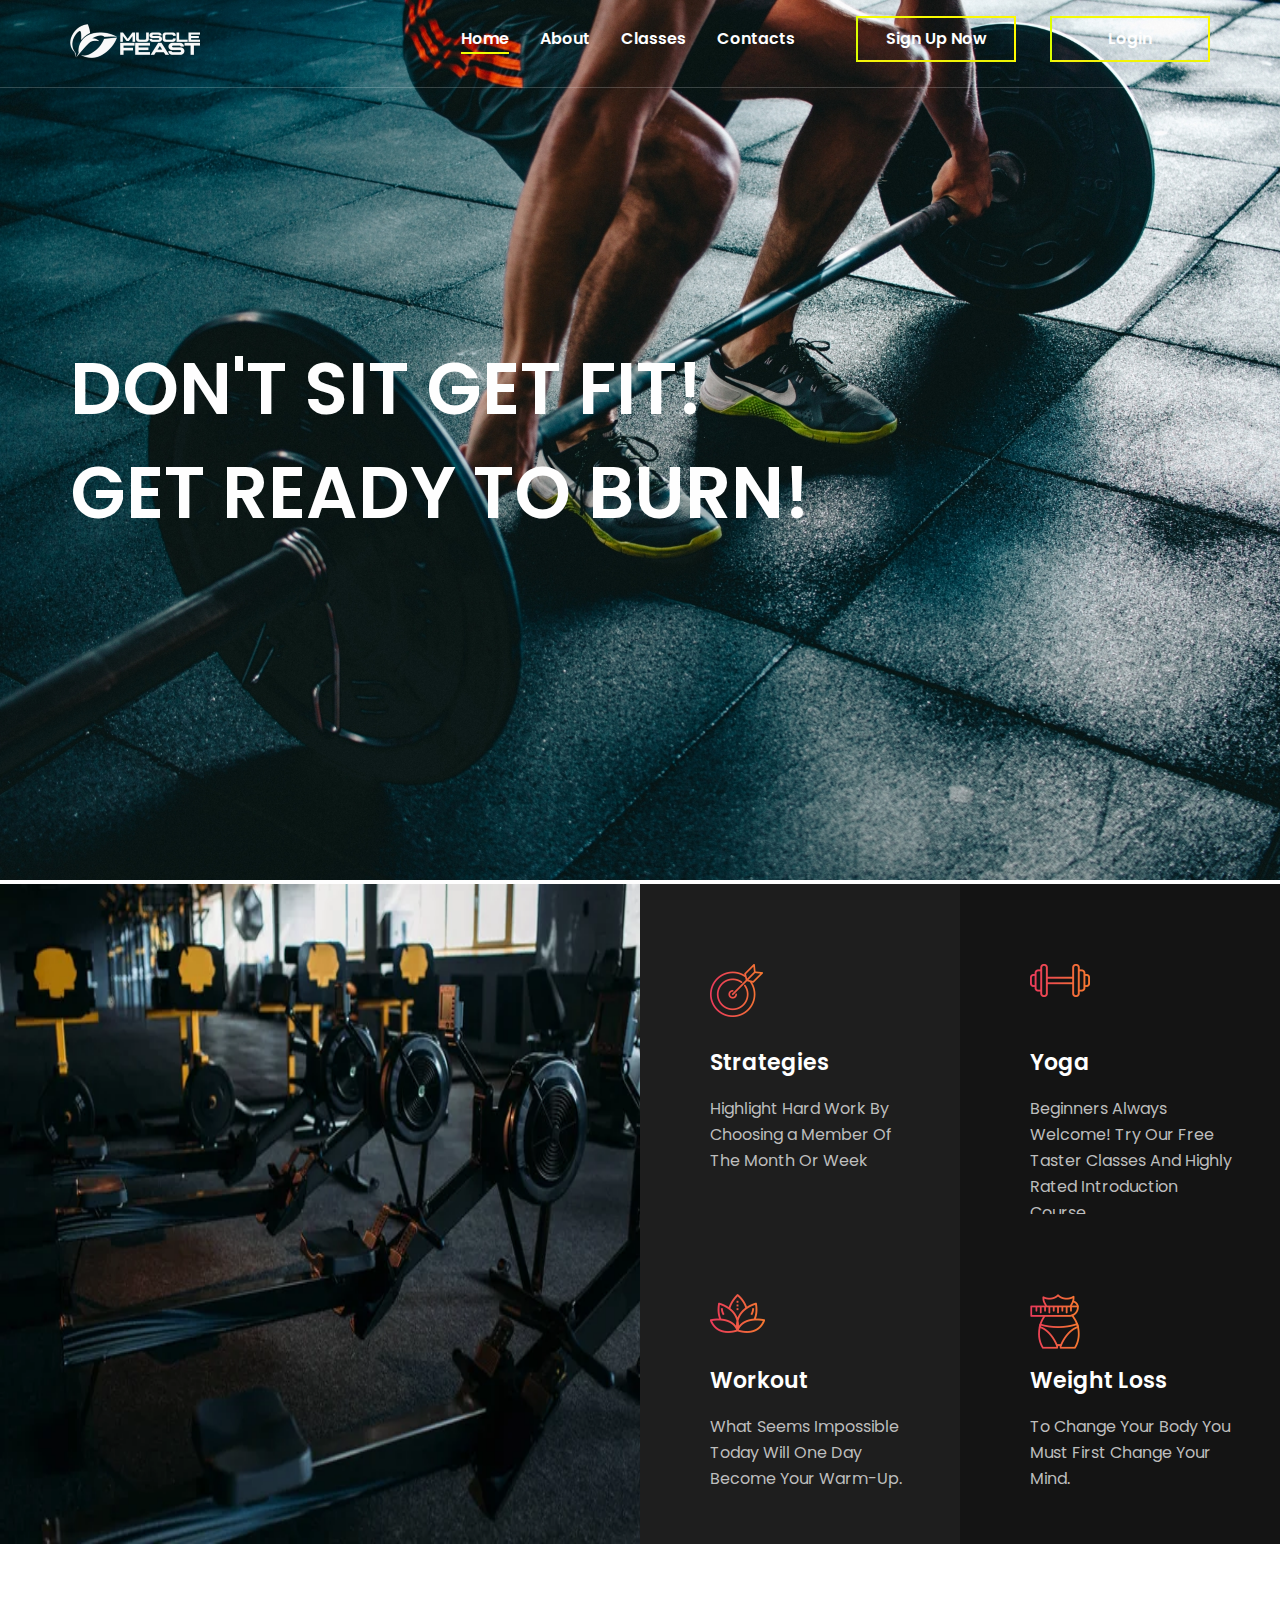
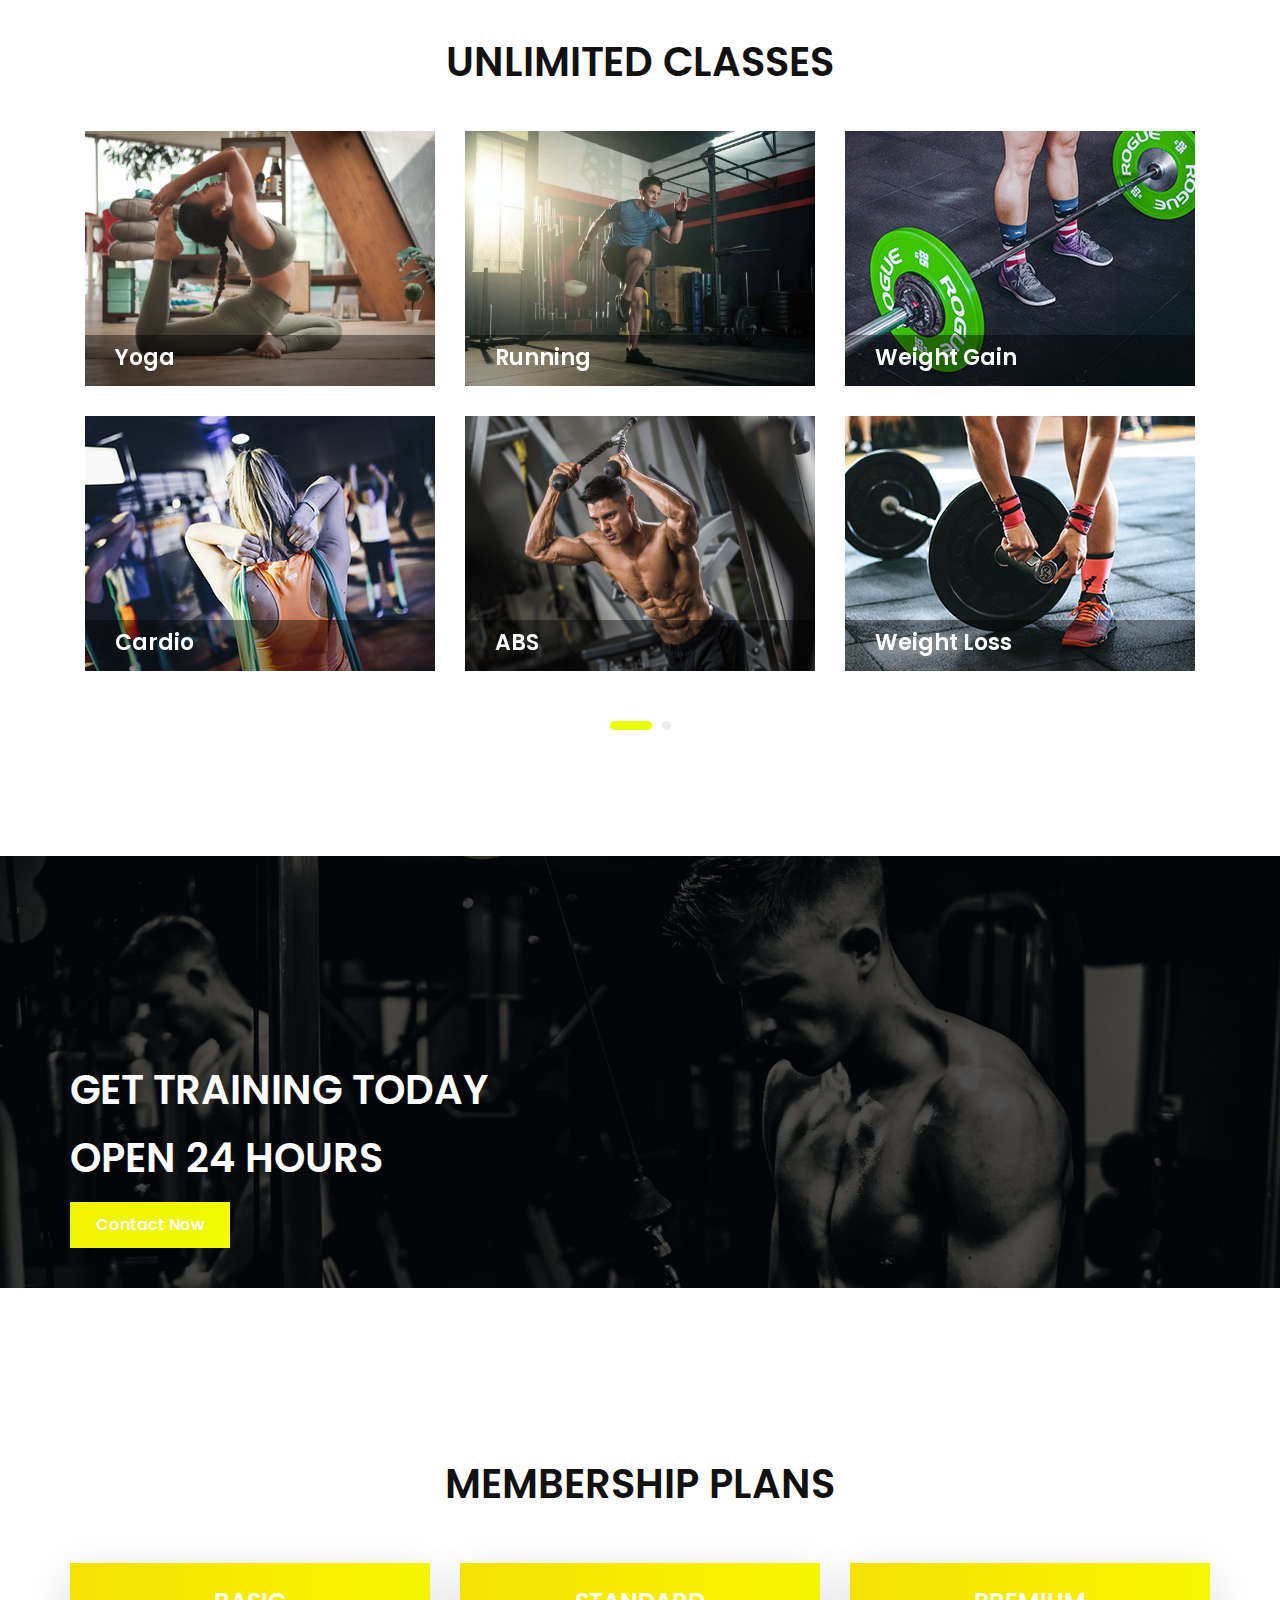
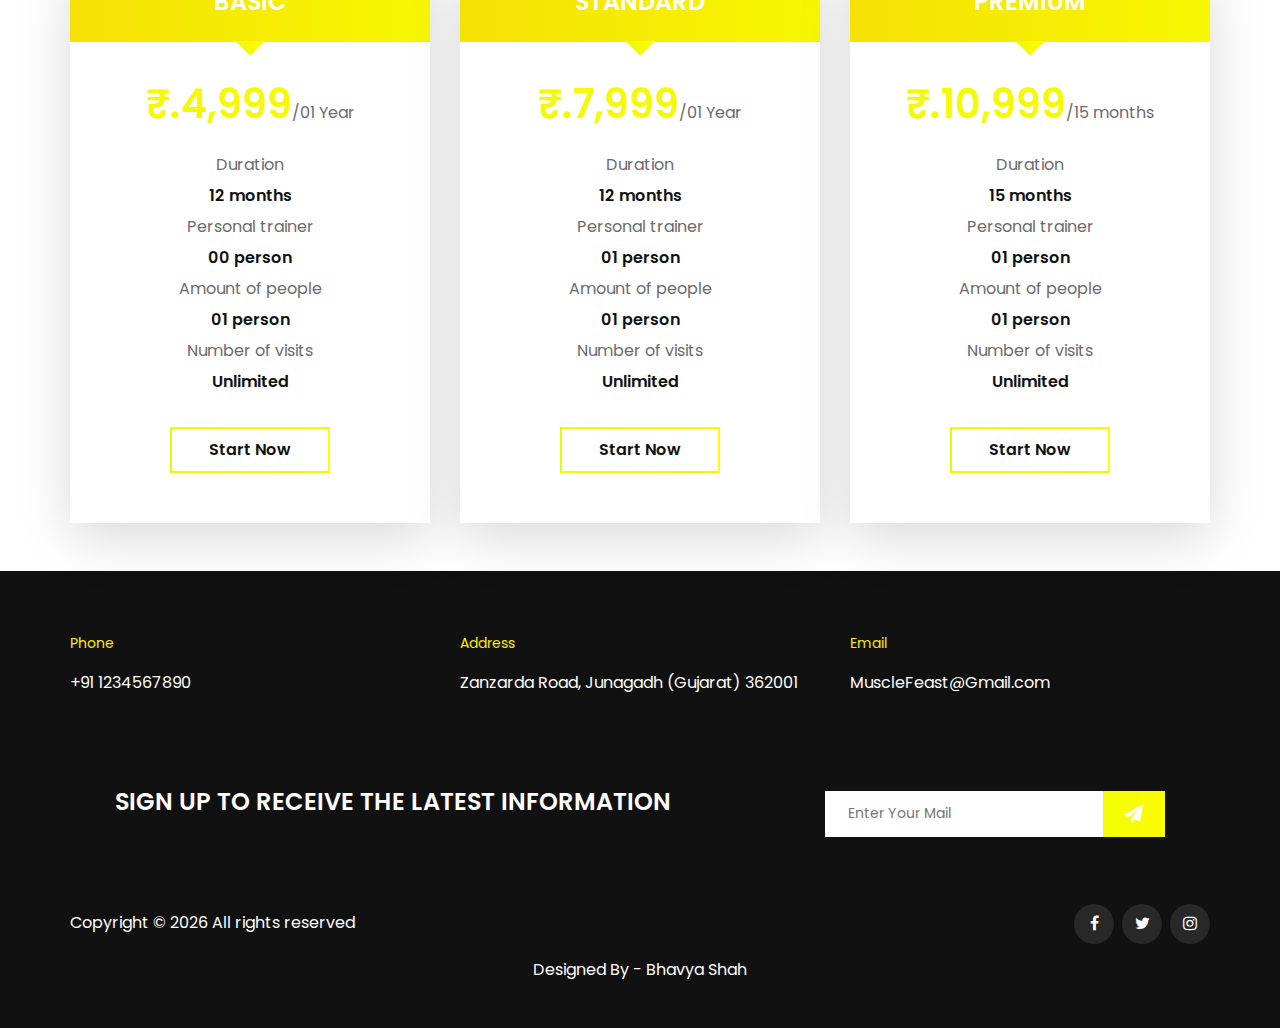
==== index.html @ ed9820bb "first commit" ====
<!DOCTYPE html>
<html lang="zxx">

<head>
    <meta charset="UTF-8">
    <meta name="viewport" content="width=device-width, initial-scale=1.0">
    <meta http-equiv="X-UA-Compatible" content="ie=edge">
    <title>GYM PROJECT</title>

    <!-- Google Font -->
    <link href="https://fonts.googleapis.com/css?family=Poppins:300,400,500,600,700,800,900&display=swap"
        rel="stylesheet">

    <!-- Css Styles -->
    <link rel="stylesheet" href="css/bootstrap.min.css" type="text/css">
    <link rel="stylesheet" href="css/font-awesome.min.css" type="text/css">
    <link rel="stylesheet" href="css/owl.carousel.min.css" type="text/css">
    <link rel="stylesheet" href="css/magnific-popup.css" type="text/css">
    <link rel="stylesheet" href="css/slicknav.min.css" type="text/css">
    <link rel="stylesheet" href="css/style.css" type="text/css">
</head>

<body>
    <!-- Page Preloder -->
    <div id="preloder">
        <div class="loader"></div>
    </div>

    <!-- Header Section Begin -->
    <header class="header-section">
        <div class="container">
            <div class="logo">
                <a href="./index.html">
                    <img src="img/logo.png" alt="">
                </a>
            </div>
            <div class="nav-menu">
                <nav class="mainmenu mobile-menu">
                    <ul>
                        <li class="active"><a href="./index.html">Home</a></li>
                        <li><a href="./about-us.html">About</a></li>
                        <li><a href="./classes.html">Classes</a></li>
                        <li><a href="./contact.html">Contacts</a></li>
                    </ul>
                </nav>
                <a href="./signup.html" class="primary-btn signup-btn">Sign Up Now</a>
                <a href="./login.html" class="primary-btn signup-btn">Login</a>
            </div>
            <div id="mobile-menu-wrap"></div>
        </div>
    </header>
    <!-- Header End -->

    <!-- Hero Section Begin -->
    <section class="hero-section set-bg" data-setbg="img/hero-bg.jpg">
        <div class="container">
            <div class="row">
                <div class="col-lg-8">
                    <div class="hero-text">
                        <h1>DON'T SIT GET FIT!</h1>
                        <h1>GET READY TO BURN!</h1>
                        <h1></h1>
                    </div>
                </div>
            </div>
        </div>
    </section>
    <!-- Hero Section End -->

   
    <!-- Services Section Begin -->
    <section class="services-section">
        <div class="container-fluid my-1">
            <div class="row">
                <div class="col-lg-6">
                    <div class="services-pic">
                        <img src="img/services/service-pic.jpg" alt="">
                    </div>
                </div>
                <div class="col-lg-6">
                    <div class="service-items">
                        <div class="row">
                            <div class="col-md-6">
                                <div class="services-item bg-gray">
                                    <img src="img/services/service-icon-1.png" alt="">
                                    <h4>Strategies</h4>
                                    <p>Highlight Hard Work By Choosing a Member Of The Month Or Week</p>
                                </div>
                                <div class="services-item bg-gray pd-b">
                                    <img src="img/services/service-icon-3.png" alt="">
                                    <h4>Workout</h4>
                                    <p>What Seems Impossible Today Will One Day Become Your Warm-Up.</p>
                                </div>
                            </div>
                            <div class="col-md-6">
                                <div class="services-item">
                                    <img src="img/services/service-icon-2.png" alt="">
                                    <h4>Yoga</h4>
                                    <p>Beginners Always Welcome! Try Our Free Taster Classes And Highly Rated Introduction Course.</p>
                                </div>
                                <div class="services-item pd-b">
                                    <img src="img/services/service-icon-4.png" alt="">
                                    <h4>Weight Loss</h4>
                                    <p>To Change Your Body You Must First Change Your Mind.</p>
                                </div>
                            </div>
                        </div>
                    </div>
                </div>
            </div>
        </div>
    </section>
    <!-- Services Section End -->

    <!-- Classes Section Begin -->
    <section class="classes-section spad">
        <div class="container">
            <div class="row">
                <div class="col-lg-12">
                    <div class="section-title">
                        <h2>UNLIMITED CLASSES</h2>
                    </div>
                </div>
            </div>
            <div class="row classes-slider owl-carousel">
                <div class="col-lg-4">
                    <div class="single-class-item set-bg" data-setbg="img/classes/classes-1.jpg">
                        <div class="si-text">
                            <h4>Yoga</h4>
                        </div>
                    </div>
                    <div class="single-class-item set-bg" data-setbg="img/classes/classes-4.jpg">
                        <div class="si-text">
                            <h4>Cardio</h4>
                        </div>
                    </div>
                </div>
                <div class="col-lg-4">
                    <div class="single-class-item set-bg" data-setbg="img/classes/classes-2.jpg">
                        <div class="si-text">
                            <h4>Running</h4>
                        </div>
                    </div>
                    <div class="single-class-item set-bg" data-setbg="img/classes/classes-5.jpg">
                        <div class="si-text">
                            <h4>ABS</h4>
                        </div>
                    </div>
                </div>
                <div class="col-lg-4">
                    <div class="single-class-item set-bg" data-setbg="img/classes/classes-3.jpg">
                        <div class="si-text">
                            <h4>Weight Gain</h4>
                        </div>
                    </div>
                    <div class="single-class-item set-bg" data-setbg="img/classes/classes-6.jpg">
                        <div class="si-text">
                            <h4>Weight Loss</h4>
                        </div>
                    </div>
                </div>
                <div class="col-lg-4">
                    <div class="single-class-item set-bg" data-setbg="img/classes/classes-7.jpg">
                        <div class="si-text">
                            <h4>Personal Training</h4>
                        </div>
                    </div>
                    <div class="single-class-item set-bg" data-setbg="img/classes/classes-8.jpg">
                        <div class="si-text">
                            <h4>Weight Training</h4>
                        </div>
                    </div>
                </div>
            </div>
        </div>
    </section>
    <!-- Classes Section End -->

   

    
    <!-- Banner Section Begin -->
    <section class="banner-section set-bg my-4 " style="padding-bottom: 40px;"data-setbg="img/banner-bg.jpg">
        <div class="container">
            <div class="row">
                <div class="col-lg-6">
                    <div class="banner-text">
                        <h2>Get training today</h2>
                        <h2>Open 24 Hours</h2>
                        <a href="contact.html" class="primary-btn banner-btn" >Contact Now</a>
                    </div>
                </div>
            </div>
        </div>
    </section>
    <!-- Banner Section End -->

    <!-- Membership Section Begin -->
    <section class="membership-section spad">
        <div class="container my-5">
            <div class="row">
                <div class="col-lg-12">
                    <div class="section-title">
                        <h2>MEMBERSHIP PLANS</h2>
                    </div>
                </div>
            </div>
            <div class="row">
                <div class="col-lg-4">
                    <div class="membership-item">
                        <div class="mi-title">
                            <h4>Basic</h4>
                            <div class="triangle"></div>
                        </div>
                        <h2 class="mi-price">₹.4,999<span>/01 Year</span></h2>
                        <ul>
                            <li>
                                <p>Duration</p>
                                <span>12 months</span>
                            </li>
                            <li>
                                <p>Personal trainer</p>
                                <span>00 person</span>
                            </li>
                            <li>
                                <p>Amount of people</p>
                                <span>01 person</span>
                            </li>
                            <li>
                                <p>Number of visits</p>
                                <span>Unlimited</span>
                            </li>
                        </ul>
                        <a href="#" class="primary-btn membership-btn">Start Now</a>
                    </div>
                </div>
                <div class="col-lg-4">
                    <div class="membership-item">
                        <div class="mi-title">
                            <h4>Standard</h4>
                            <div class="triangle"></div>
                        </div>
                        <h2 class="mi-price">₹.7,999<span>/01 Year</span></h2>
                        <ul>
                            <li>
                                <p>Duration</p>
                                <span>12 months</span>
                            </li>
                            <li>
                                <p>Personal trainer</p>
                                <span>01 person</span>
                            </li>
                            <li>
                                <p>Amount of people</p>
                                <span>01 person</span>
                            </li>
                            <li>
                                <p>Number of visits</p>
                                <span>Unlimited</span>
                            </li>
                        </ul>
                        <a href="#" class="primary-btn membership-btn">Start Now</a>
                    </div>
                </div>
                <div class="col-lg-4">
                    <div class="membership-item">
                        <div class="mi-title">
                            <h4>Premium</h4>
                            <div class="triangle"></div>
                        </div>
                        <h2 class="mi-price">₹.10,999<span>/15 months</span></h2>
                        <ul>
                            <li>
                                <p>Duration</p>
                                <span>15 months</span>
                            </li>
                            <li>
                                <p>Personal trainer</p>
                                <span>01 person</span>
                            </li>
                            <li>
                                <p>Amount of people</p>
                                <span>01 person</span>
                            </li>
                            <li>
                                <p>Number of visits</p>
                                <span>Unlimited</span>
                            </li>
                        </ul>
                        <a href="#" class="primary-btn membership-btn">Start Now</a>
                    </div>
                </div>
            </div>
        </div>
    </section>
    <!-- Membership Section End -->

    <!-- Footer Section Begin -->
<footer class="footer-section">
    <div class="container">
        <div class="row">
            <div class="col-lg-4">
                <div class="contact-option">
                    <span>Phone</span>
                    <p>+91 1234567890</p>
                </div>
            </div>
            <div class="col-lg-4">
                <div class="contact-option">
                    <span>Address</span>
                    <p>Zanzarda Road, Junagadh (Gujarat) 362001</p>
                </div>
            </div>
            <div class="col-lg-4">
                <div class="contact-option">
                    <span>Email</span>
                    <p>MuscleFeast@Gmail.com</p>
                </div>
            </div>
        </div>
        <div class="subscribe-option set-bg" >
            <div class="so-text">
                <h4>Sign up to receive the latest information </h4>
            </div>
            <form action="#" class="subscribe-form">
                <input type="text" placeholder="Enter Your Mail">
                <button type="submit"><i class="fa fa-send"></i></button>
            </form>
        </div>
        <div class="copyright-text ">
            <ul>
                <li><a href="#"></a></li>
                <li><a href="#"></a></li>
            </ul>
            <p>
                
                Copyright &copy;
                <script>document.write(new Date().getFullYear());</script> 
                All rights reserved 
                
            </p>
            </p>
            <div class="footer-social">
                <a href="#"><i class="fa fa-facebook"></i></a>
                <a href="#"><i class="fa fa-twitter"></i></a>
                <a href="#"><i class="fa fa-instagram"></i></a>
            </div>
            <div>
                <p class="col text-center">Designed By - Bhavya Shah</p>
            </div>
        </div>
        
    </div>
</footer>
<!-- Footer Section End -->

    <!-- Js Plugins -->
    <script src="js/jquery-3.3.1.min.js"></script>
    <script src="js/bootstrap.min.js"></script>
    <script src="js/jquery.magnific-popup.min.js"></script>
    <script src="js/mixitup.min.js"></script>
    <script src="js/jquery.slicknav.js"></script>
    <script src="js/owl.carousel.min.js"></script>
    <script src="js/main.js"></script>
</body>

</html>
---- css/style.css ----
/******************************************************************
  Project Name: MUSCLEFEAST 
******************************************************************/



html, body {
	height: 100%;
	font-family: "Poppins", sans-serif;
	-webkit-font-smoothing: antialiased;
	font-smoothing: antialiased;
}
h1, h2, h3, h4, h5, h6 {
	margin: 0;
	color: #111111;
	font-weight: 400;
	font-family: "Poppins", sans-serif;
}
h1 {
	font-size: 70px;
}
h2 {
	font-size: 36px;
}
h3 {
	font-size: 30px;
}
h4 {
	font-size: 24px;
}
h5 {
	font-size: 18px;
}
h6 {
	font-size: 16px;
}
p {
	font-size: 16px;
	font-family: "Poppins", sans-serif;
	color: #6b6b6b;
	font-weight: 400;
	line-height: 26px;
	margin: 0 0 15px 0;
}
img {
	max-width: 100%;
}
input:focus, select:focus, button:focus, textarea:focus {
	outline: none;
}
a:hover, a:focus {
	text-decoration: none;
	outline: none;
	color: #fff;
}
ul, ol {
	padding: 0;
	margin: 0;
}
/*---------------------
  Helper CSS
-----------------------*/

.section-title {
	text-align: center;
	margin-bottom: 45px;
}
.section-title h2 {
	color: #111111;
	font-size: 40px;
	font-weight: 600;
	text-transform: uppercase;
}
.set-bg {
	background-repeat: no-repeat;
	background-size: cover;
	background-position: top center;
}
.spad {
	padding-top: 100px;
	padding-bottom: 100px;
}
.spad-2 {
	padding-top: 50px;
	padding-bottom: 70px;
}
.text-white h1, .text-white h2, .text-white h3, .text-white h4, .text-white h5, .text-white h6, .text-white p, .text-white span, .text-white li, .text-white a {
	color: #fff;
}
/* buttons */

.primary-btn {
	display: inline-block;
	font-size: 16px;
	font-weight: 600;
	padding: 0 12px;
	color: #ffffff;
	text-align: center;
	width: 160px;
	height: 46px;
	border-left: 2px solid #ddff00;
	border-right: 2px solid #fffb00;
	-webkit-box-sizing: border-box;
	box-sizing: border-box;
	background-position: 0 0, 0 100%;
	background-repeat: no-repeat;
	background-size: 100% 2px;
	background-image: -webkit-gradient(linear, left top, right top, from(#f6ff00), to(#fff200)), -webkit-gradient(linear, left top, right top, from(#f6e20a), to(#fefa06));
	background-image: -o-linear-gradient(left, #eeff00 0%, #ffff08 100%), -o-linear-gradient(left, #fded06 0%, #fcf405 100%);
	background-image: linear-gradient(to right, #f4fd04 0%, #fdf901 100%), linear-gradient(to right, #f8f40b 0%, #edf504 100%);
	-webkit-transition-duration: 1000ms;
	-o-transition-duration: 1000ms;
	transition-duration: 1000ms;
	line-height: 45px;
	position: relative;
	z-index: 1;
}
.primary-btn:after {
	color: #fff;
	-webkit-transition-duration: 500ms;
	-o-transition-duration: 500ms;
	transition-duration: 500ms;
	background: #e0f904;
	background: -webkit-gradient(linear, left top, right top, from(#f1f502), to(#f3f704));
	background: -o-linear-gradient(left, #fdf907, #eafa04);
	background: linear-gradient(to right, #f2f204, #effb05);
	content: "";
	position: absolute;
	width: 100%;
	height: 100%;
	top: 0;
	left: 0;
	z-index: -1;
	opacity: 1;
}
/* Preloder */

#preloder {
	position: fixed;
	width: 100%;
	height: 100%;
	top: 0;
	left: 0;
	z-index: 999999;
	background: #000;
}
.loader {
	width: 40px;
	height: 40px;
	position: absolute;
	top: 50%;
	left: 50%;
	margin-top: -13px;
	margin-left: -13px;
	border-radius: 60px;
	animation: loader 0.8s linear infinite;
	-webkit-animation: loader 0.8s linear infinite;
}
@keyframes loader {
	0% {
		-webkit-transform: rotate(0deg);
		transform: rotate(0deg);
		border: 4px solid #eeff00;
		border-left-color: transparent;
	}
	50% {
		-webkit-transform: rotate(180deg);
		transform: rotate(180deg);
		border: 4px solid #673ab7;
		border-left-color: transparent;
	}
	100% {
		-webkit-transform: rotate(360deg);
		transform: rotate(360deg);
		border: 4px solid #fffb06;
		border-left-color: transparent;
	}
}
@-webkit-keyframes loader {
	0% {
		-webkit-transform: rotate(0deg);
		border: 4px solid #eeff00;
		border-left-color: transparent;
	}
	50% {
		-webkit-transform: rotate(180deg);
		border: 4px solid #673ab7;
		border-left-color: transparent;
	}
	100% {
		-webkit-transform: rotate(360deg);
		border: 4px solid #eeff00;
		border-left-color: transparent;
	}
}
/*---------------------
  Header
-----------------------*/

.header-section {
	position: absolute;
	left: 0;
	top: 0;
	width: 100%;
	border-bottom: 1px solid rgba(255, 255, 255, 0.2);
}
.logo {
	float: left;
}
.logo a {
	display: inline-block;
	padding: 24px 0 29px;
}
.nav-menu {
	float: right;
}
.nav-menu .mainmenu {
	display: inline-block;
}
.nav-menu .mainmenu ul li {
	list-style: none;
	display: inline-block;
	margin-right: 27px;
}
.nav-menu .mainmenu ul li.active a:after {
	opacity: 1;
}
.nav-menu .mainmenu ul li a {
	font-size: 16px;
	color: #ffffff;
	font-weight: 600;
	padding: 28px 0;
	position: relative;
}
.nav-menu .mainmenu ul li a:hover:after {
	opacity: 1;
}
.nav-menu .mainmenu ul li a:after {
	position: absolute;
	left: 0;
	bottom: 24px;
	width: 100%;
	height: 2px;
	background: #f2ff04;
	content: "";
	opacity: 0;
	-webkit-transition: all 0.3s;
	-o-transition: all 0.3s;
	transition: all 0.3s;
}
.nav-menu .signup-btn {
	display: inline-block;
	margin: 16px 0px 16px 30px;
}
.nav-menu .signup-btn:after {
	opacity: 0;
}
.slicknav_menu {
	display: none;
}
/*---------------------
  Hero Section
-----------------------*/

.hero-section {
	height: 880px;
	padding-top: 335px;
}
.hero-text span {
	font-size: 14px;
	color: #eeff00;
	text-transform: uppercase;
	letter-spacing: 2px;
	font-weight: 600;
}
.hero-text h1 {
	font-size: 72px;
	color: #ffffff;
	font-weight: 600;
	margin-top: 11px;
	margin-bottom: 18px;
}
.hero-text p {
	color: #ffffff;
	margin-bottom: 44px;
}
/*---------------------
  About Section
-----------------------*/

.about-pic {
	position: relative;
}
.about-pic img {
	min-width: 100%;
}
.about-pic .play-btn {
	position: absolute;
	left: 50%;
	top: 50%;
	-webkit-transform: translate(-41.5px, -41.5px);
	-ms-transform: translate(-41.5px, -41.5px);
	transform: translate(-41.5px, -41.5px);
}
.about-text {
	padding-top: 15px;
	padding-left: 40px;
}
.about-text h2 {
	font-size: 40px;
	color: #111111;
	text-transform: uppercase;
	font-weight: 700;
	margin-bottom: 25px;
}
.about-text p {
	color: #6b6b6b;
}
.about-text p.first-para {
	margin-bottom: 10px;
}
.about-text p.second-para {
	margin-bottom: 50px;
}
.about-text img {
	margin-bottom: 25px;
}
.about-text .at-author h4 {
	font-size: 22px;
	color: #111111;
	font-weight: 600;
}
.about-text .at-author span {
	font-size: 12px;
	color: #0d0d0c;
}
.about-section.about-page .about-text {
	padding-top: 8px;
}
.about-section.about-page .about-text h2 {
	margin-bottom: 20px;
}
.about-section.about-page .about-text .second-para {
	margin-bottom: 28px;
}
/*---------------------
  Hero Section
-----------------------*/

.services-pic {
	margin-left: -15px;
	margin-right: -15px;
}
.services-pic img {
	height: 660px;
	min-width: 100%;
}
.services-item {
	margin-left: -15px;
	margin-right: -15px;
	background: #141414;
	padding-top: 130px;
	position: relative;
	padding-left: 70px;
	padding-right: 45px;
	height: 330px;
}
.services-item.bg-gray {
	background: #1e1e1e;
}
.services-item.pd-b {
	padding-top: 118px;
}
.services-item img {
	position: absolute;
	left: 70px;
	top: 80px;
}
.services-item h4 {
	font-size: 22px;
	color: #ffffff;
	font-weight: 600;
	margin-top: 36px;
	margin-bottom: 20px;
}
.services-item p {
	color: #bdbdbd;
	margin-bottom: 0;
}
/*---------------------
  Classes Section
-----------------------*/

.classes-section {
	padding-top: 90px;
	padding-bottom: 95px;
}
.classes-section.classes-page {
	padding-bottom: 60px;
}
.classes-slider {
	margin: 0;
}
.classes-slider.owl-carousel .owl-dots {
	text-align: center;
	margin-top: 12px;
}
.classes-slider.owl-carousel .owl-dots button {
	width: 9px;
	height: 9px;
	display: inline-block;
	background: #ebebeb;
	border-radius: 50%;
	margin-right: 10px;
	-webkit-transition: 0.5s;
	-o-transition: 0.5s;
	transition: 0.5s;
}
.classes-slider.owl-carousel .owl-dots button.owl-dot.active {
	width: 42px;
	border-radius: 50px;
	background: #eaff00;
}
.classes-slider.owl-carousel .owl-dots button:last-child {
	margin-right: 0;
}
.classes-slider .col-lg-4 {
	max-width: 100%;
}
.single-class-item {
	height: 255px;
	position: relative;
	margin-bottom: 30px;
}
.single-class-item .si-text {
	position: absolute;
	left: 0;
	bottom: 0;
	width: 100%;
	background: rgba(0, 0, 0, 0.4);
	padding-left: 30px;
	padding-top: 10px;
	padding-bottom: 15px;
}
.single-class-item .si-text h4 {
	font-size: 22px;
	font-weight: 600;
	color: #ffffff;
}
.single-class-item .si-text span {
	font-size: 14px;
	color: #ffffff;
}
.single-class-item .si-text span i {
	color: #f6ea05;
	margin-right: 4px;
}

/*---------------------
  Testimonial Section
-----------------------*/

.testimonial-section {
	position: relative;
}
.testimonial-section:after {
	position: absolute;
	left: 50%;
	top: 50%;
	width: 1100px;
	height: 540px;
	background: url(../img/testimonial/testimonial-bg.png);
	content: "";
	-webkit-transform: translate(-550px, -270px);
	-ms-transform: translate(-550px, -270px);
	transform: translate(-550px, -270px);
}
.testimonial-section .section-title {
	margin-bottom: 35px;
}
.testimonial-slider.owl-carousel .owl-item img {
	display: inline-block;
}
.testimonial-slider.owl-carousel .owl-nav button {
	font-size: 36px;
	color: #bdbdbd;
	position: absolute;
	left: -110px;
	top: 30%;
}
.testimonial-slider.owl-carousel .owl-nav button:hover {
	color: #f4e007;
}
.testimonial-slider.owl-carousel .owl-nav button.owl-next {
	left: auto;
	right: -110px;
}
.testimonial-slider .testimonial-item {
	text-align: center;
}
.testimonial-slider .testimonial-item p {
	font-size: 22px;
	color: #111111;
	line-height: 30px;
	margin-bottom: 60px;
}
.testimonial-slider .testimonial-item .ti-pic {
	width: 120px;
	height: 120px;
	margin: 0 auto;
	position: relative;
	z-index: 1;
}
.testimonial-slider .testimonial-item .ti-pic img {
	width: 120px;
	height: 120px;
	border-radius: 50%;
}
.testimonial-slider .testimonial-item .ti-pic .quote {
	position: absolute;
	left: 20px;
	top: -22px;
	z-index: -1;
}
.testimonial-slider .testimonial-item .ti-pic .quote img {
	width: auto;
	height: auto;
	border-radius: initial;
}
.testimonial-slider .testimonial-item .ti-author {
	margin-top: 25px;
}
.testimonial-slider .testimonial-item .ti-author h4 {
	font-size: 22px;
	color: #111111;
	font-weight: 600;
	margin-bottom: 8px;
}
.testimonial-slider .testimonial-item .ti-author span {
	font-size: 16px;
	color: #f8f809;
}
/*---------------------
  Banner Section
-----------------------*/

.banner-section {
	padding-top: 65px;
}
.banner-text {
	padding-top: 145px;
}
.banner-text h2 {
	font-size: 40px;
	color: #ffffff;
	font-weight: 600;
	text-transform: uppercase;
	margin-bottom: 20px;
}
.banner-text p {
	font-size: 18px;
	line-height: 30px;
	color: #ffffff;
	margin-bottom: 50px;
}
/*---------------------
  Membership Section
-----------------------*/

.membership-section {
	padding-bottom: 0;
}
.membership-section .section-title {
	margin-bottom: 55px;
}
.membership-item {
	text-align: center;
	background: #ffffff;
	-webkit-box-shadow: 0px 15px 49px rgba(0, 0, 0, 0.15);
	box-shadow: 0px 15px 49px rgba(0, 0, 0, 0.15);
	padding-bottom: 50px;
}
.membership-item .mi-title {
	background: -webkit-gradient(linear, left top, right top, from(#f7cf05), to(#f6ea07));
	background: -o-linear-gradient(left, #f0f405, #e6f702);
	background: linear-gradient(to right, #f5e104, #f7f702);
	padding: 25px 0;
	position: relative;
	margin-bottom: 38px;
}
.membership-item .mi-title h4 {
	color: #ffffff;
	font-weight: 600;
	text-transform: uppercase;
}
.membership-item .mi-title:after {
	position: absolute;
	left: 50%;
	bottom: -14px;
	width: 30px;
	height: 15px;
	-webkit-transform: translateX(-15px);
	-ms-transform: translateX(-15px);
	transform: translateX(-15px);
	-webkit-clip-path: polygon(0% 0%, 50% 100%, 50% 100%, 100% 0%);
	clip-path: polygon(0% 0%, 50% 100%, 50% 100%, 100% 0%);
	background: -webkit-gradient(linear, left top, right top, from(#f0e004), to(#edf903));
	background: -o-linear-gradient(left, #dfeb3c, #f9e104);
	background: linear-gradient(to right, #f3f704, #fcfc05);
	content: "";
}
.membership-item .mi-price {
	font-size: 40px;
	color: #f5f903;
	font-weight: 600;
	margin-bottom: 24px;
}
.membership-item .mi-price span {
	font-size: 16px;
	color: #6b6b6b;
	font-weight: 400;
}
.membership-item ul {
	margin-bottom: 27px;
}
.membership-item ul li {
	list-style: none;
	font-size: 16px;
	line-height: 36px;
}
.membership-item ul li p {
	margin-bottom: 0;
	color: #6b6b6b;
}
.membership-item ul li span {
	color: #111111;
	font-weight: 600;
}
.membership-item .membership-btn {
	color: #111111;
}
.membership-item .membership-btn:hover {
	color: #ffffff;
}
.membership-item .membership-btn:hover:after {
	opacity: 1;
}
.membership-item .membership-btn:after {
	opacity: 0;
}
/*---------------------
  Register Section
-----------------------*/

.register-section {
	background: #f5f4f4;
	padding-top: 235px;
	margin-top: -135px;
}
.register-section.classes-page {
	background: #ffffff;
	padding-top: 100px;
	margin-top: 0;
	padding-bottom: 0;
}
.register-section.classes-page .classes-page-text {
	-webkit-box-shadow: 0px 12px 21px rgba(0, 0, 0, 0.15);
	box-shadow: 0px 12px 21px rgba(0, 0, 0, 0.15);
}
.register-section .section-title {
	margin-bottom: 32px;
}
.register-section .section-title h2 {
	margin-bottom: 12px;
}
.register-text {
	padding: 50px 70px 60px 70px;
	background: #ffffff;
	margin-right: -15px;
}
.register-text .register-form label {
	font-size: 14px;
	color: #9b9b9b;
	margin-bottom: 11px;
}
.register-text .register-form input {
	width: 100%;
	height: 46px;
	border: 1px solid #ebebeb;
	padding-left: 20px;
	font-size: 14px;
	color: #9b9b9b;
	margin-bottom: 18px;
}
.register-text .register-form .register-btn {
	font-size: 16px;
	color: #ffffff;
	font-weight: 600;
	width: 100%;
	background: -webkit-gradient(linear, left top, right top, from(#ffffff), to(#f3f2f2));
	background: -o-linear-gradient(left, #f6de05fe, #f0f802);
	background: linear-gradient(to right, #f8f804, #f8e704fd);
	border: none;
	padding: 12px 0;
	cursor: pointer;
	margin-top: 30px;
}
.register-pic {
	margin-left: -15px;
}
.register-pic img {
	height: 502px;
}

/*---------------------
  Footer Banner Section
-----------------------*/

.footer-banner-item {
	height: 400px;
	margin-left: -15px;
	margin-right: -15px;
	position: relative;
	padding-top: 85px;
	padding-left: 60px;
	padding-right: 60px;
	z-index: 1;
}
.footer-banner-item:after {
	position: absolute;
	left: 50%;
	top: 50%;
	width: 520px;
	height: 310px;
	border: 18px solid rgba(255, 255, 255, 0.1);
	content: "";
	-webkit-transform: translate(-260px, -155px);
	-ms-transform: translate(-260px, -155px);
	transform: translate(-260px, -155px);
	z-index: -1;
}
.footer-banner-item span {
	font-size: 16px;
	color: #f6de05;
	font-weight: 700;
	letter-spacing: 2px;
	text-transform: uppercase;
}
.footer-banner-item h2 {
	font-size: 40px;
	color: #ffffff;
	font-weight: 600;
	margin-top: 30px;
	margin-bottom: 5px;
}
.footer-banner-item p {
	color: #ffffff;
	margin-bottom: 42px;
}
/*---------------------
  Footer
-----------------------*/

.footer-section {
	background: #111111;
	padding-top: 60px;
	padding-bottom: 30px;
}
.contact-option span {
	font-size: 14px;
	color: #fcec06;
}
.contact-option p {
	font-size: 16px;
	color: #ffffff;
	margin-top: 15px;
}
.subscribe-option {
	overflow: hidden;
	padding: 0 45px;
	margin-bottom: 30px;
	margin-top: 43px;
}
.subscribe-option .so-text {
	float: left;
	padding: 34px 0 26px;
}
.subscribe-option .so-text h4 {
	color: #ffffff;
	font-weight: 600;
	text-transform: uppercase;
	margin-bottom: 6px;
}
.subscribe-option .so-text p {
	margin-bottom: 0;
	font-size: 14px;
	color: #ffffff;
}
.subscribe-option .subscribe-form {
	float: right;
	width: 340px;
	position: relative;
	margin: 37px 0;
}
.subscribe-option .subscribe-form input {
	width: 100%;
	height: 46px;
	font-size: 14px;
	color: #bdbdbd;
	border: 1px solid #ffffff;
	padding-left: 22px;
}
.subscribe-option .subscribe-form button {
	font-size: 18px;
	color: #ffffff;
	background: -webkit-gradient(linear, left top, right top, from(#fdd305fd), to(#f8f801));
	background: -o-linear-gradient(left, #f7e201, #fbea05);
	background: linear-gradient(to right, #f4fd02, #fcfc03);
	border: none;
	height: 46px;
	position: absolute;
	right: 0;
	top: 0;
	padding: 0 22px;
}
.copyright-text {
	overflow: hidden;
}
.copyright-text p {
	padding-top: 6px;
	float: left;
	color: #ffffff;
	margin-right: 25px;
	display: inline-block;
}
.copyright-text p a {
	color: #ffffff;
}
.copyright-text p a:hover {
	color: #fbe602;
}
.copyright-text ul {
	display: inline-block;
}
.copyright-text ul li {
	list-style: none;
	font-size: 16px;
	display: inline-block;
	margin-right: 25px;
	line-height: 40px;
}
.copyright-text ul li:last-child {
	margin-right: 0;
}
.copyright-text ul li a {
	color: #ffffff;
}
.copyright-text ul li:last-child {
	margin-right: 0;
}
.copyright-text .footer-social {
	float: right;
}
.copyright-text .footer-social a {
	display: inline-block;
	font-size: 16px;
	color: #ffffff;
	width: 40px;
	height: 40px;
	background: #282828;
	text-align: center;
	line-height: 40px;
	border-radius: 50%;
	margin-left: 4px;
}
.copyright-text .footer-social a:first-child {
	margin-left: 0;
}
.copyright-text .footer-social a:hover {
	background: -webkit-gradient(linear, left top, right top, from(#fcfc03), to(#fdd302));
	background: -o-linear-gradient(left, #faee02, #eafa04);
	background: linear-gradient(to right, #fbfb02, #f8ef01);
}
/*---------------------
  Breadcrumb Section
-----------------------*/

.breadcrumb-section {
	padding-top: 190px;
	height: 400px;
}
.breadcrumb-text {
	text-align: center;
}
.breadcrumb-text h2 {
	font-size: 60px;
	color: #ffffff;
	font-weight: 600;
	text-transform: uppercase;
	margin-bottom: 10px;
}
.breadcrumb-text .breadcrumb-option a {
	font-size: 16px;
	color: #ffffff;
	display: inline-block;
	margin-right: 10px;
	position: relative;
}
.breadcrumb-text .breadcrumb-option a:after {
	position: absolute;
	right: -10px;
	top: 0;
	content: "";
	font-family: "FontAwesome";
}
.breadcrumb-text .breadcrumb-option span {
	font-size: 16px;
	color: #bdbdbd;
	display: inline-block;
}

/*---------------------
  About Counter
-----------------------*/

.about-counter-text {
	background: -webkit-gradient(linear, left top, right top, from(#ffe100), to(#f2ff00));
	background: -o-linear-gradient(left, #f7f702, #f6f331);
	background: linear-gradient(to right, #fcfc04, #f2fe01);
	overflow: hidden;
	padding: 35px 65px 15px;
}
.about-counter-text .single-counter {
	float: left;
	margin-right: 180px;
}
.about-counter-text .single-counter:last-child {
	margin-right: 0;
}
.about-counter-text .single-counter h1 {
	font-size: 72px;
	color: #ffffff;
	display: inline-block;
}
.about-counter-text .single-counter span {
	font-size: 72px;
	color: #ffffff;
	display: inline-block;
	line-height: 80px;
}
.about-counter-text .single-counter p {
	color: #ffffff;
	letter-spacing: 2px;
	text-transform: uppercase;
}



/*---------------------
  Contact Section
-----------------------*/

.contact-info h4 {
	font-weight: 600;
	color: #111111;
	text-transform: uppercase;
	margin-bottom: 47px;
}
.contact-info .contact-address .ca-widget {
	overflow: hidden;
	margin-bottom: 16px;
}
.contact-info .contact-address .ca-widget .cw-icon {
	height: 74px;
	width: 74px;
	border: 1px solid #ebebeb;
	border-radius: 50%;
	text-align: center;
	line-height: 74px;
	float: left;
	margin-right: 28px;
}
.contact-info .contact-address .ca-widget .cw-text {
	padding-top: 12px;
}
.contact-info .contact-address .ca-widget .cw-text h5 {
	color: #bdbdbd;
	margin-bottom: 5px;
}
.contact-info .contact-address .ca-widget .cw-text p {
	margin-bottom: 0;
	color: #111111;
	font-size: 18px;
}
.contact-form h4 {
	font-weight: 600;
	color: #111111;
	text-transform: uppercase;
	margin-bottom: 47px;
}
.contact-form form input {
	width: 100%;
	height: 51px;
	border: 1px solid #e1e1e1;
	padding-left: 20px;
	font-size: 16px;
	margin-bottom: 30px;
}
.contact-form form input::-webkit-input-placeholder {
	color: #9a9a9a;
}
.contact-form form input::-moz-placeholder {
	color: #9a9a9a;
}
.contact-form form input:-ms-input-placeholder {
	color: #9a9a9a;
}
.contact-form form input::-ms-input-placeholder {
	color: #9a9a9a;
}
.contact-form form input::placeholder {
	color: #9a9a9a;
}
.contact-form form input:focus {
	color: #111111;
}
.contact-form form textarea {
	width: 100%;
	height: 150px;
	border: 1px solid #e1e1e1;
	padding-left: 20px;
	font-size: 16px;
	padding-top: 10px;
	margin-bottom: 42px;
	resize: none;
}
.contact-form form textarea::-webkit-input-placeholder {
	color: #9a9a9a;
}
.contact-form form textarea::-moz-placeholder {
	color: #9a9a9a;
}
.contact-form form textarea:-ms-input-placeholder {
	color: #9a9a9a;
}
.contact-form form textarea::-ms-input-placeholder {
	color: #9a9a9a;
}
.contact-form form textarea::placeholder {
	color: #9a9a9a;
}
.contact-form form textarea:focus {
	color: #111111;
}
.contact-form form button {
	font-size: 14px;
	color: #ffffff;
	padding: 10px 33px;
	display: inline-block;
	background: -webkit-gradient(linear, left top, right top, from(#000000), to(#000000));
	background: -o-linear-gradient(left, #0b0b0b, #0b0b0b);
	background: linear-gradient(to right, #080808, #0b0b0b);
	border: none;
	text-transform: uppercase;
}
/*-------------------------------- Respinsive Media Styles --------------------------------*/

@media only screen and (min-width: 1200px) {
	.container {
		max-width: 1170px;
	}
}
/* Medium Device: 1200px */

@media only screen and (min-width: 992px) and (max-width: 1199px) {
	.services-item {
		padding-top: 70px;
		padding-left: 37px;
		padding-right: 30px;
	}
	.services-item img {
		left: 40px;
		top: 35px;
	}
	.services-item.pd-b {
		padding-top: 70px;
	}
	.single-trainer-item .trainer-text {
		width: 282px;
		-webkit-transform: translateX(-141px);
		-ms-transform: translateX(-141px);
		transform: translateX(-141px);
	}
	.testimonial-section:after {
		width: 990px;
		-webkit-transform: translate(-495px, -270px);
		-ms-transform: translate(-495px, -270px);
		transform: translate(-495px, -270px);
	}
	.footer-banner-item:after {
		width: 450px;
		-webkit-transform: translate(-225px, -155px);
		-ms-transform: translate(-225px, -155px);
		transform: translate(-225px, -155px);
	}
	.testimonial-slider.owl-carousel .owl-nav button {
		left: -95px;
	}
	.testimonial-slider.owl-carousel .owl-nav button.owl-next {
		right: -95px;
	}
	.about-counter-text .single-counter {
		margin-right: 110px;
	}
	.about-text {
		padding-top: 0;
		padding-left: 20px;
	}
	.award-text {
		padding-top: 0;
	}
	.bd-text .blog-author .ba-text {
		padding-top: 15px;
	}
}
@media only screen and (max-width: 991px) {
	.testimonial-section:after {
		display: none;
	}
	.banner-text {
		margin-bottom: 30px;
	}
	.single-trainer-item {
		margin-bottom: 110px;
	}
	.trainer-section {
		padding-bottom: 80px;
	}
	.membership-item {
		margin-bottom: 40px;
	}
	.register-section {
		padding-top: 195px;
	}
	.register-pic {
		margin-left: 0;
		padding-top: 30px;
	}
	.classes-page-text .register-pic {
		padding-top: 0;
	}
	.subscribe-option .so-text {
		float: none;
	}
	.subscribe-option .subscribe-form {
		float: none;
		margin: 5px 0 37px;
	}
	.award-text {
		margin-bottom: 30px;
	}
	.classes-page-text .register-pic img {
		min-width: 100%;
	}
	.contact-info {
		margin-bottom: 30px;
	}
	.register-text {
		margin-right: 0;
	}
}
/* Tablet Device: 768px */

@media only screen and (min-width: 768px) and (max-width: 991px) {
	.nav-menu .mainmenu ul li {
		margin-right: 12px;
	}
	.nav-menu .signup-btn {
		margin: 16px 0px 16px 0px;
		width: 145px;
	}
	.testimonial-slider.owl-carousel .owl-nav button {
		left: -25px;
	}
	.testimonial-slider.owl-carousel .owl-nav button.owl-next {
		right: -25px;
	}
	.about-counter-text .single-counter {
		margin-right: 30px;
	}
	.services-pic img {
		height: auto;
	}
	.register-pic img {
		height: auto;
		min-width: 100%;
	}
}
/* Large Mobile: 480px */

@media only screen and (max-width: 767px) {
	.slicknav_menu {
		display: block;
		background: transparent;
		padding: 0;
		position: relative;
		z-index: 55;
	}
	.slicknav_btn {
		margin: 22px 0;
		border-radius: 0;
	}
	.slicknav_nav {
		background: #222;
	}
	.slicknav_nav ul {
		margin: 10px;
	}
	.slicknav_nav a:hover {
		border-radius: 0;
		background: #f7ce03;
		color: #ffffff;
	}
	.slicknav_nav a {
		padding: 10px;
	}
	.nav-menu .mainmenu {
		display: none;
	}
	.nav-menu .signup-btn {
		display: none;
	}
	.hero-text h1 {
		font-size: 65px;
	}
	.services-pic img {
		height: auto;
	}
	.testimonial-slider.owl-carousel .owl-nav button {
		left: -10px;
	}
	.testimonial-slider.owl-carousel .owl-nav button.owl-next {
		right: -10px;
	}
	.footer-banner-item:after {
		width: 450px;
		-webkit-transform: translate(-225px, -155px);
		-ms-transform: translate(-225px, -155px);
		transform: translate(-225px, -155px);
	}
	.banner-text {
		padding-top: 40px;
	}
	.register-pic img {
		height: auto;
		min-width: 100%;
	}
	.copyright-text {
		text-align: center;
	}
	.copyright-text p {
		float: none;
		display: block;
		margin-bottom: 20px;
		margin-right: 0;
	}
	.copyright-text .footer-social {
		float: none;
	}
	.about-section .about-text {
		padding-left: 0;
	}
	.about-counter-text {
		padding: 35px 35px 15px;
	}
	.about-counter-text .single-counter {
		float: none;
		margin-right: 0;
		text-align: center;
	}
	.schedule-table {
		overflow: auto;
	}
	.classes-timetable .nav-controls ul li {
		margin-right: 10px;
	}
	.gallery-controls li {
		margin-right: 15px;
	}
	.bd-text .tag-share .tags {
		float: none;
		margin-bottom: 10px;
	}
	.bd-text .tag-share .social-share {
		float: none;
	}
	.testimonial-slider.owl-carousel .owl-nav {
		text-align: center;
		padding-top: 20px;
	}
	.testimonial-slider.owl-carousel .owl-nav button {
		position: relative;
		margin: 0 5px;
	}
}
/* Small Mobile: 320px */

@media only screen and (max-width: 479px) {
	.hero-text h1 {
		font-size: 42px;
	}
	.single-trainer-item .trainer-text {
		width: 284px;
		-webkit-transform: translateX(-142px);
		-ms-transform: translateX(-142px);
		transform: translateX(-142px);
	}
	.footer-banner-item:after {
		width: 300px;
		-webkit-transform: translate(-150px, -155px);
		-ms-transform: translate(-150px, -155px);
		transform: translate(-150px, -155px);
	}
	.footer-banner-item {
		padding-top: 28px;
	}
	.subscribe-option {
		padding: 0 15px;
	}
	.subscribe-option .subscribe-form {
		width: 260px;
	}
	.copyright-text ul li {
		margin-right: 15px;
	}
	.register-text {
		padding: 50px 35px 60px 35px;
	}
	.services-item {
		padding-left: 40px;
		padding-top: 100px;
	}
	.services-item.pd-b {
		padding-top: 80px;
	}
	.services-item img {
		left: 40px;
		top: 40px;
	}
	.bd-text .tag-share .tags a {
		margin-bottom: 5px;
	}
	.gallery-controls li {
		margin-right: 10px;
	}
}
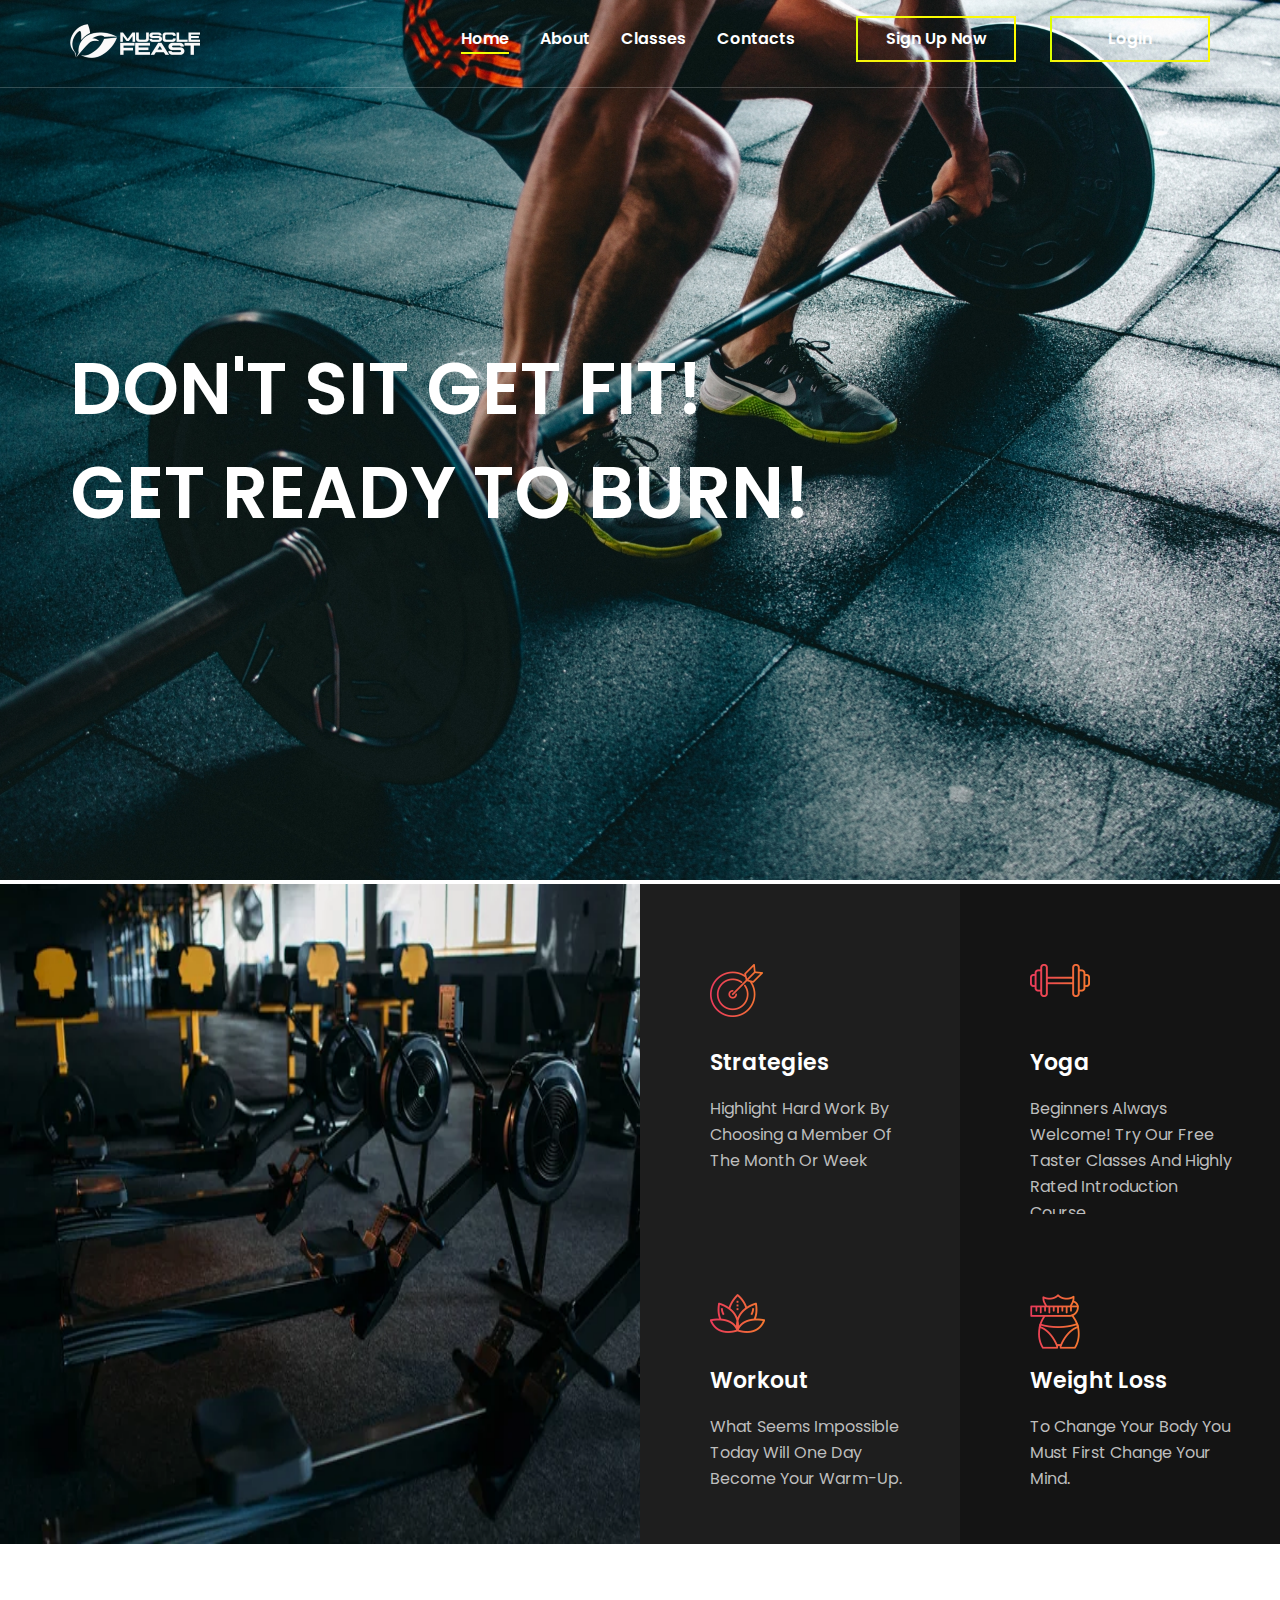
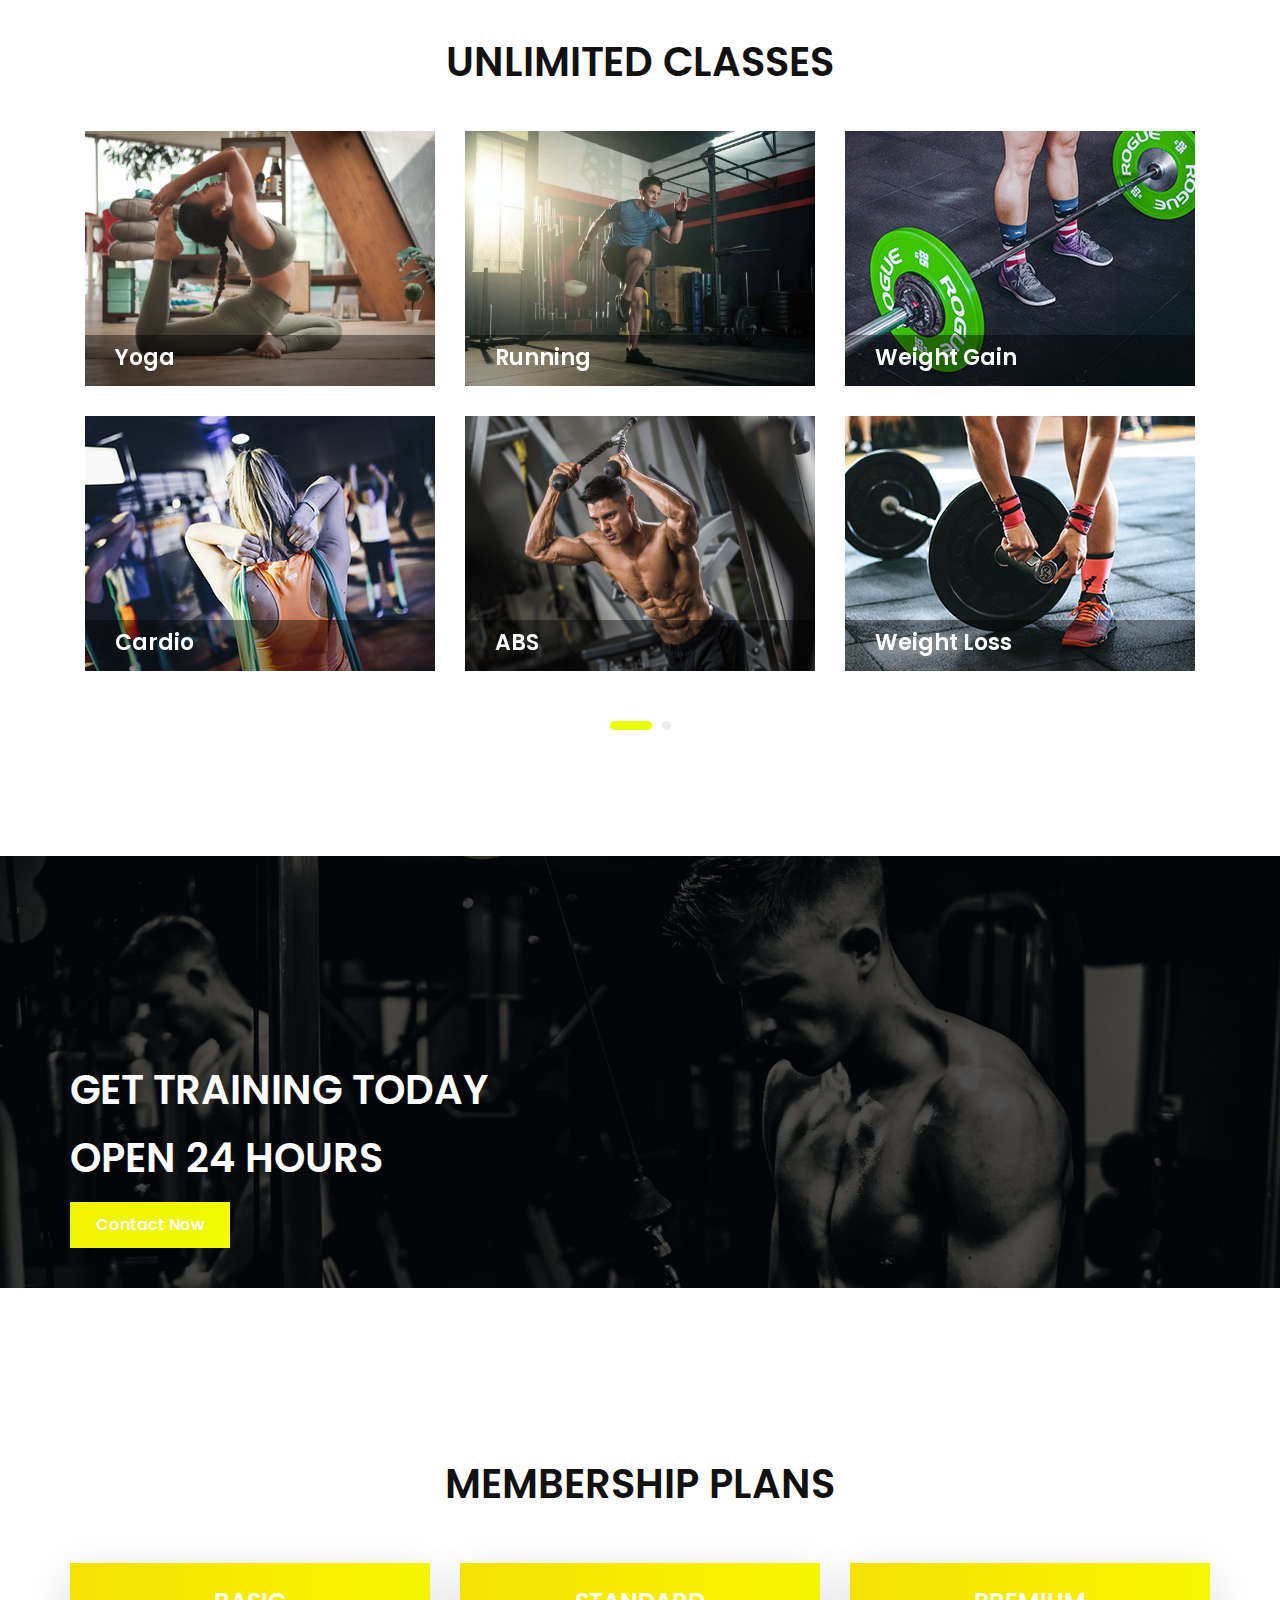
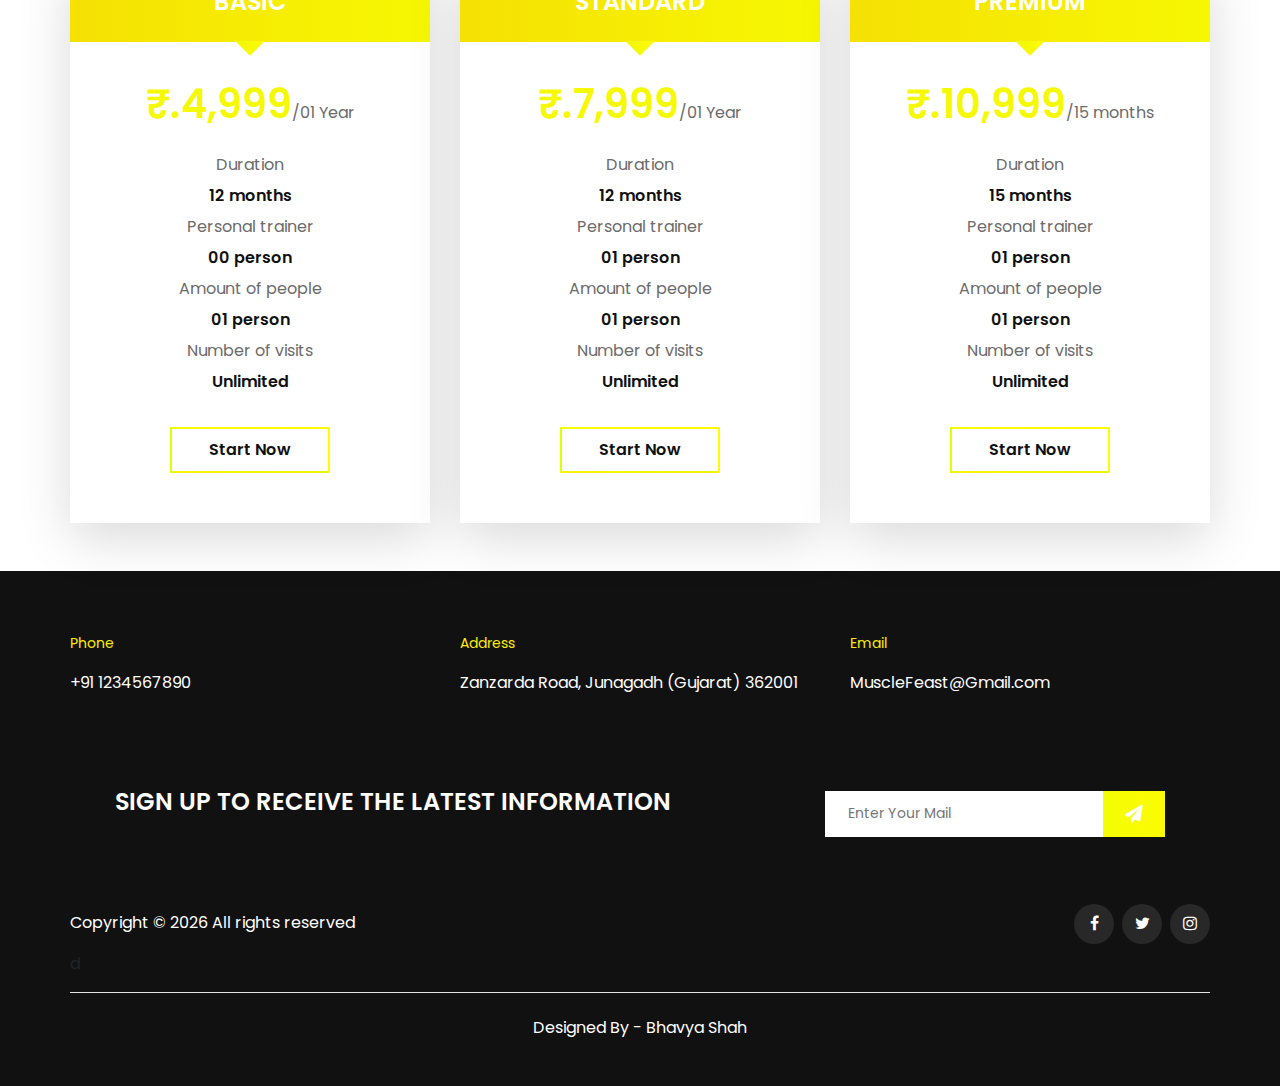
==== commit 230ede58: "Add files via upload" ====
--- a/index.html
+++ b/index.html
@@ -21,10 +21,10 @@
 </head>
 
 <body>
-    <!-- Page Preloder -->
+    <!-- Page Preloder
     <div id="preloder">
         <div class="loader"></div>
-    </div>
+    </div> -->
 
     <!-- Header Section Begin -->
     <header class="header-section">
@@ -345,6 +345,9 @@
                 <a href="#"><i class="fa fa-twitter"></i></a>
                 <a href="#"><i class="fa fa-instagram"></i></a>
             </div>
+            <br>
+            <br>d
+            <hr class="bg-white">
             <div>
                 <p class="col text-center">Designed By - Bhavya Shah</p>
             </div>
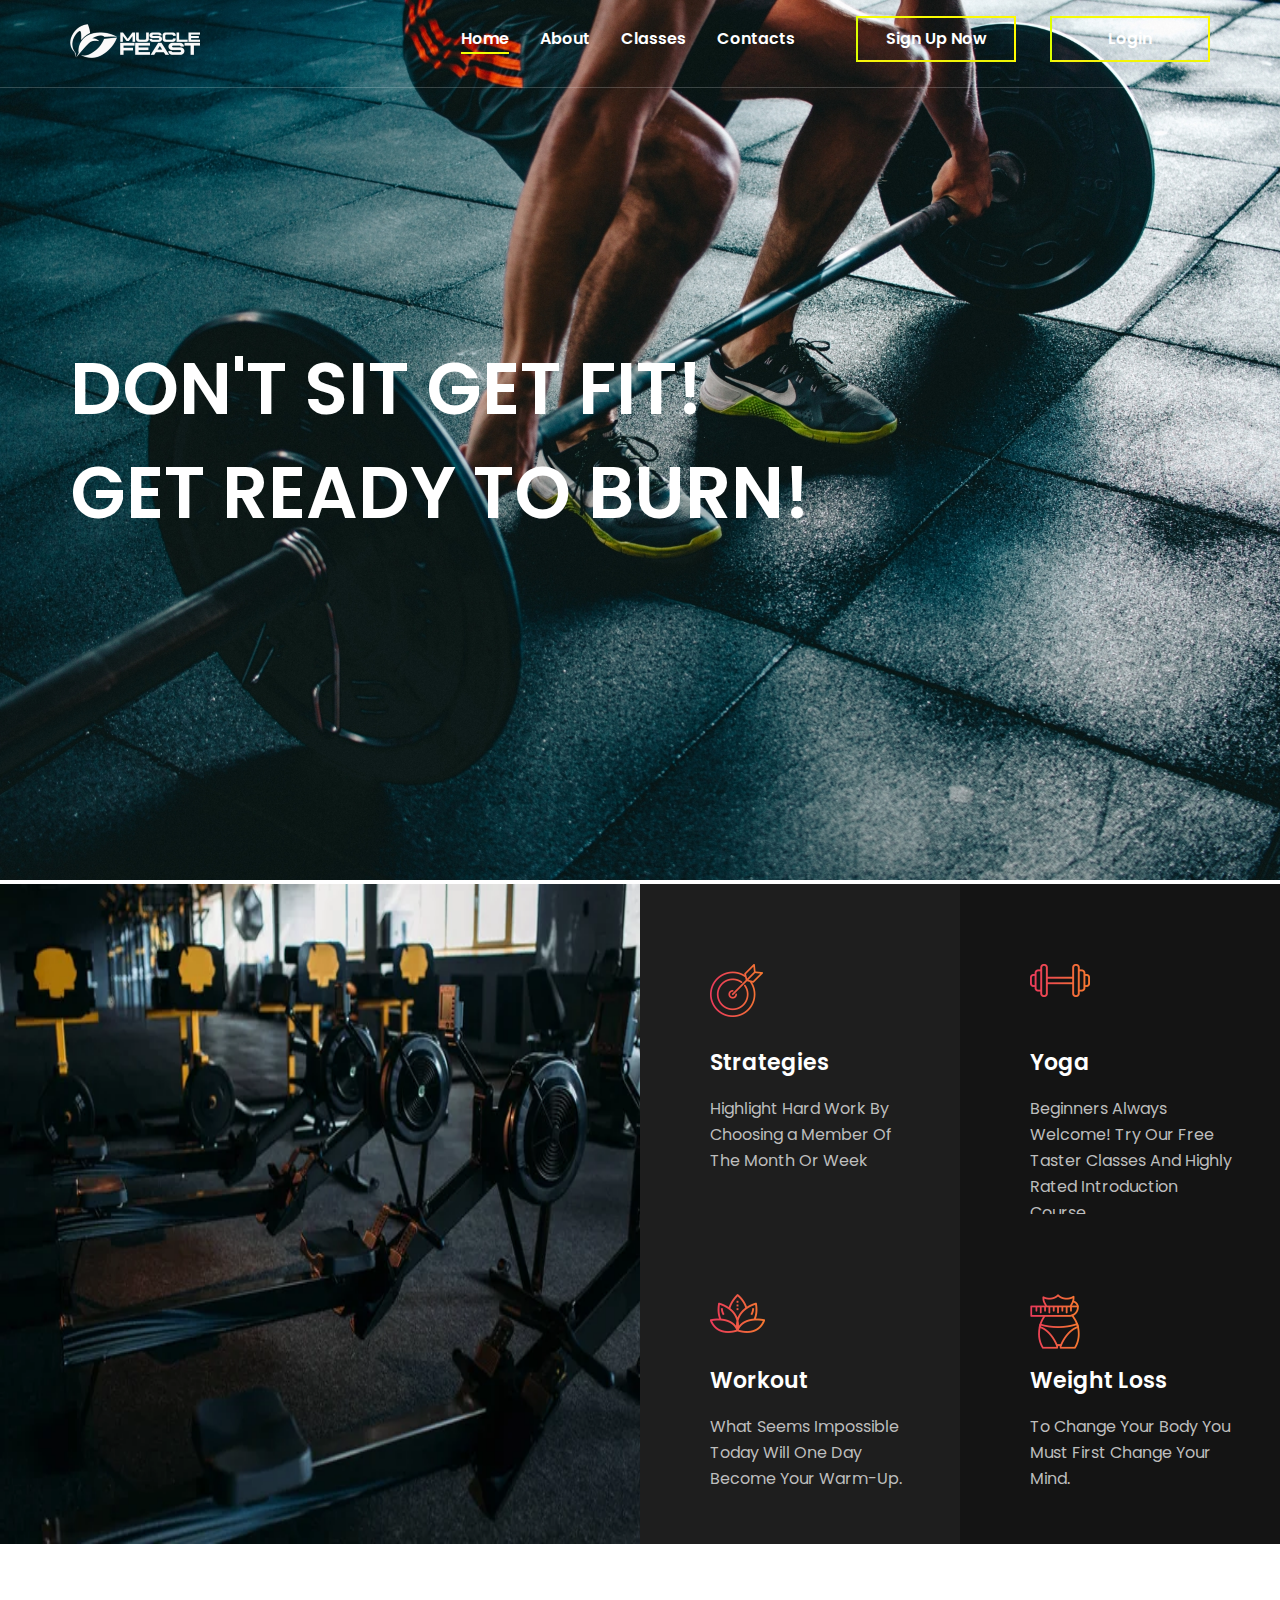
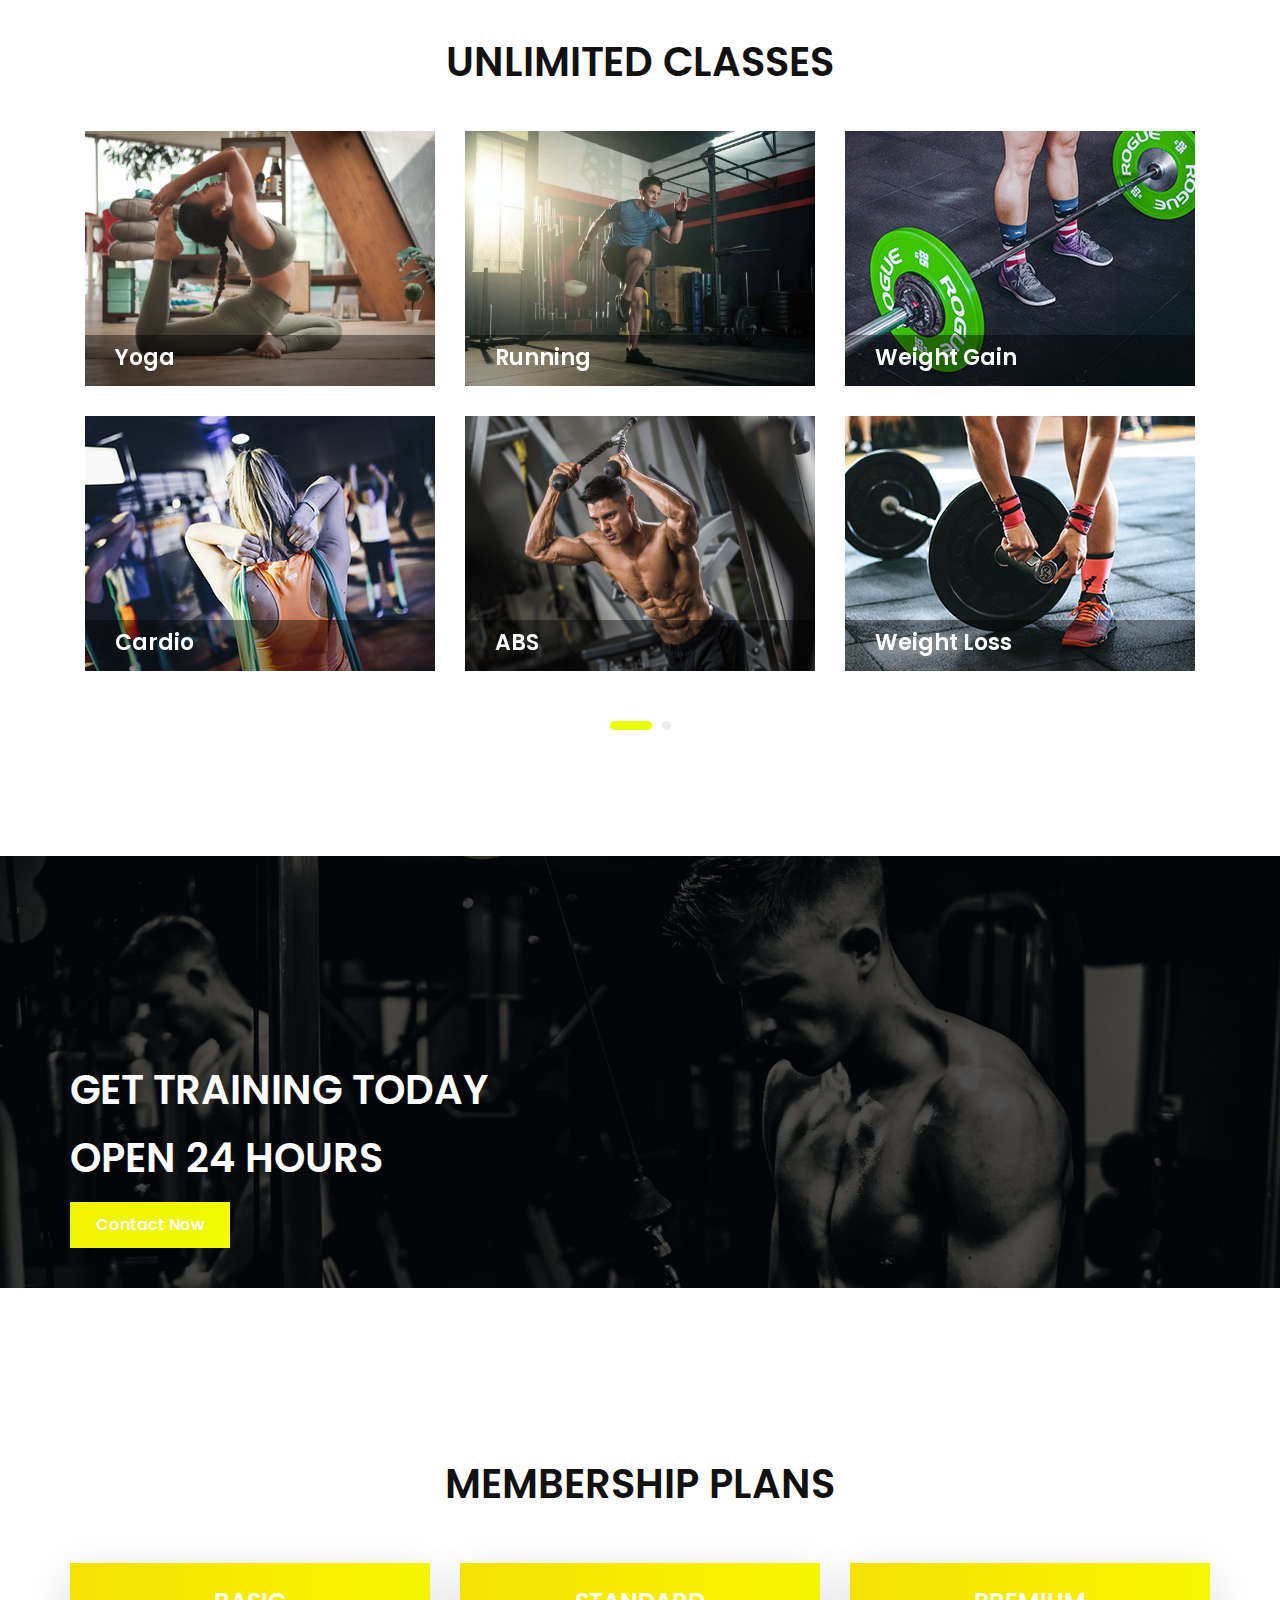
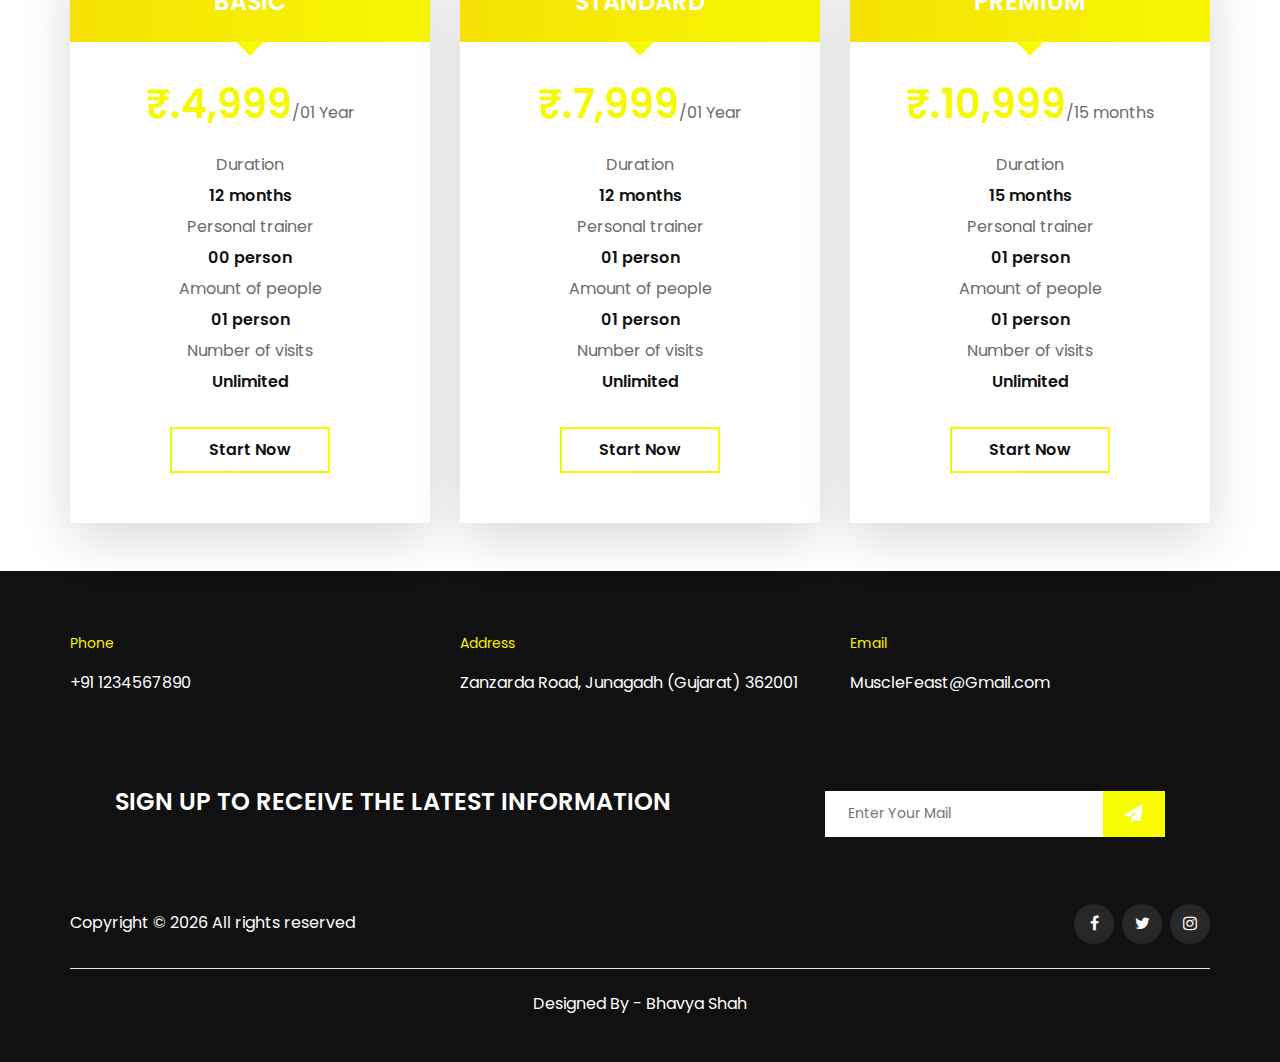
==== commit ea898534: "Add files via upload" ====
--- a/index.html
+++ b/index.html
@@ -346,7 +346,7 @@
                 <a href="#"><i class="fa fa-instagram"></i></a>
             </div>
             <br>
-            <br>d
+            <br>
             <hr class="bg-white">
             <div>
                 <p class="col text-center">Designed By - Bhavya Shah</p>
